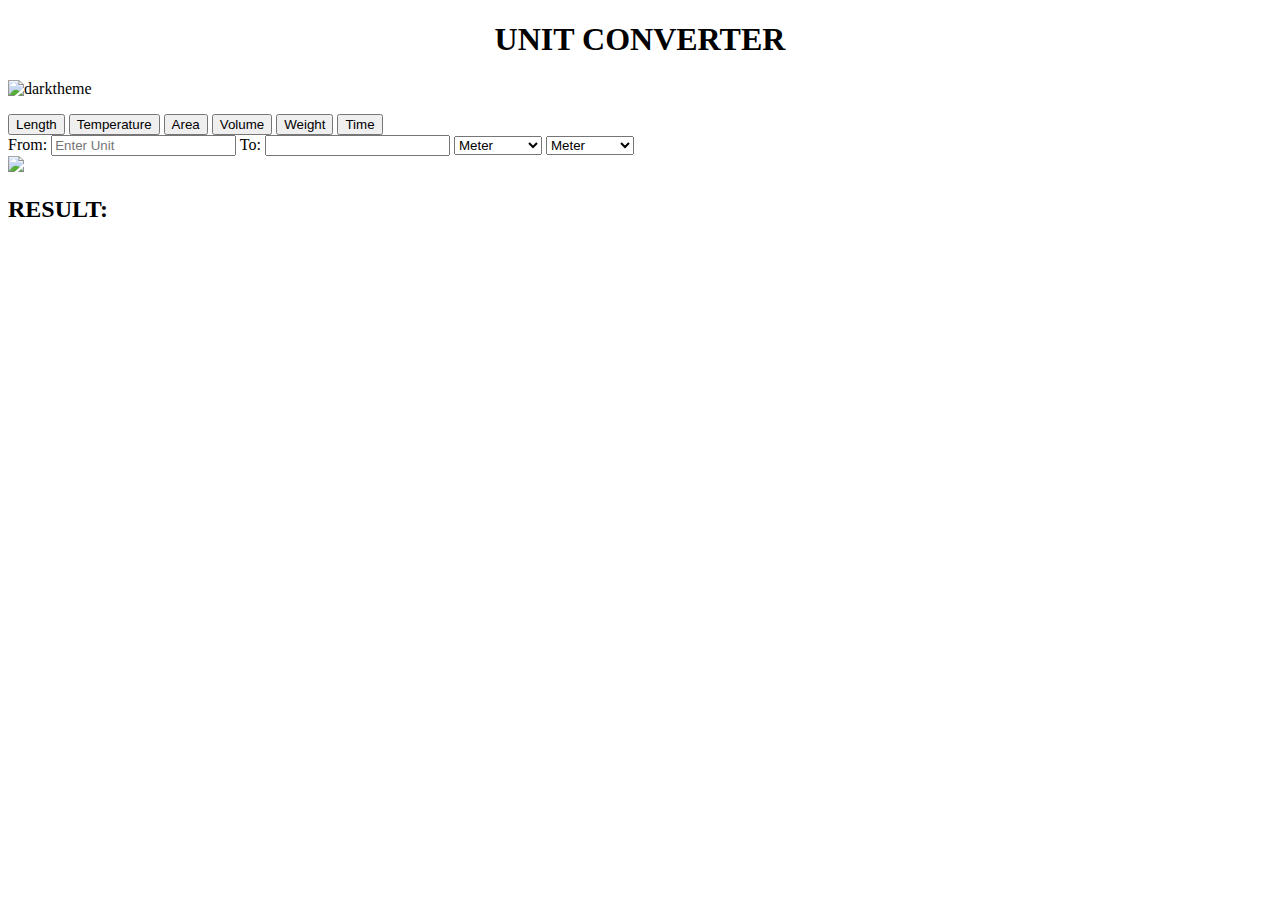
==== UnitConverter.html @ aab084f2 "html" ====
<!DOCTYPE html>
<html lang="en">
<head>
    <meta charset="UTF-8">
    <meta name="viewport" content="width=device-width, initial-scale=1.0">
    <link rel="StyleSheet" href="style.css">
</head>
<body>
    <h1 align="center" id="header">UNIT CONVERTER</h1>
    <p>        <img src="darktheme_icon.png" id="themeicon" title="darktheme">
    </p>
    <div class="menu">
        <button id="length">Length</button>
        <button id="temp">Temperature</button>
        <button id="area">Area</button>
        <button id="volume">Volume</button>
        <button id="weight">Weight</button>
        <button id="time">Time</button>
    </div>
    <div class="box" id="box">
        <label for="from" id="label1">From: </label>
        <input type="text" id="from" placeholder="Enter Unit"/>
        <label for="to" id="label2">To: </label>
        <input type="text" id="to" readonly/>
        <select id="choice1">
            <option value="m">Meter</option>
            <option value="cm">CentiMeter</option>
        </select>
        <select id="choice2">
            <option value="m">Meter</option>
            <option value="cm">CentiMeter</option>
        </select>
        <div class="imageContainer">
            <img src="arrow.png" class="arrow" id="arrow">
        </div>
    <h2>
        <label id="result">RESULT: </label>
    </h2>
    </div>
    <script src="script.js"></script>
</body>
</html>
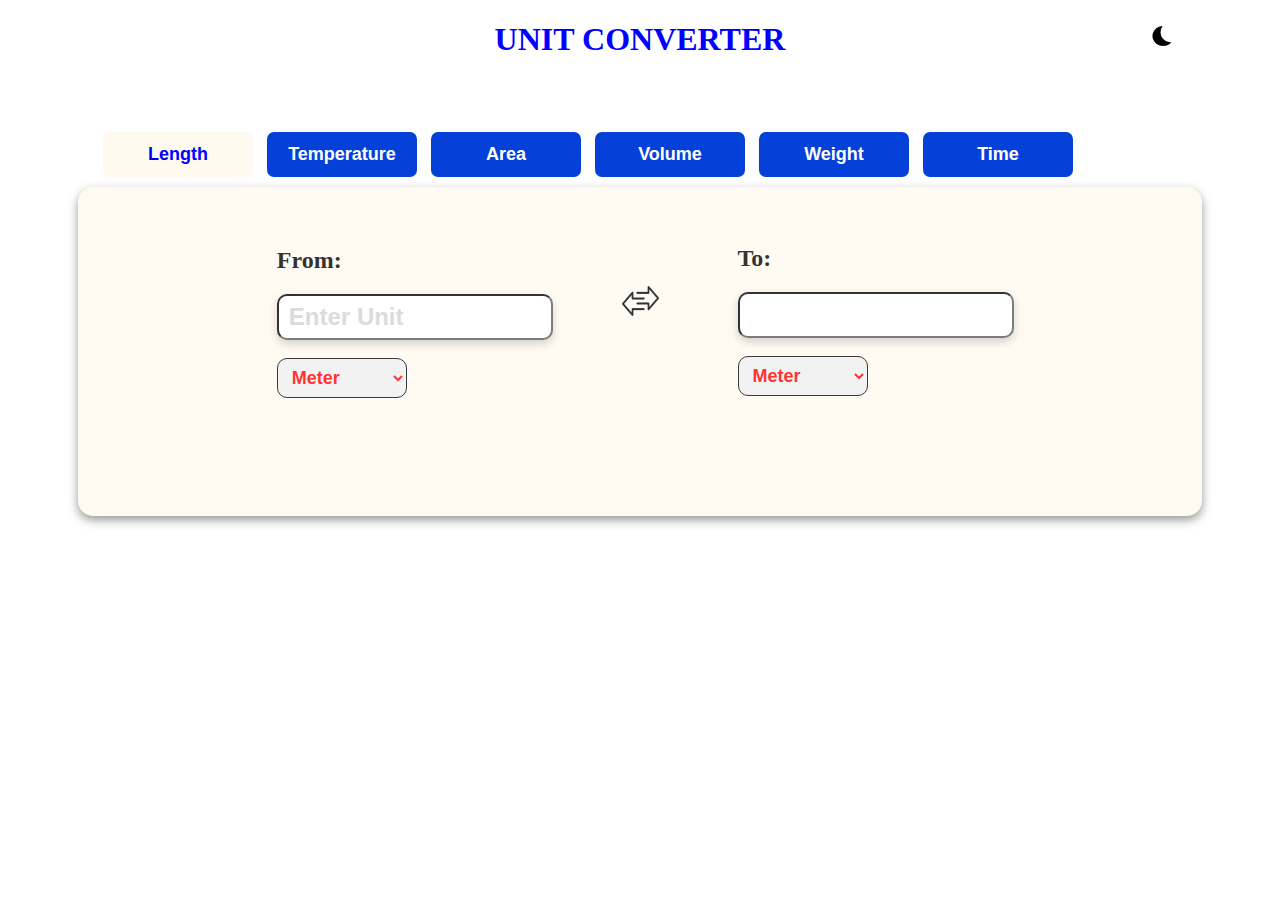
==== commit 7aff0e2c: "html" ====
--- a/UnitConverter.html
+++ b/UnitConverter.html
@@ -7,7 +7,7 @@
 </head>
 <body>
     <h1 align="center" id="header">UNIT CONVERTER</h1>
-    <p>        <img src="darktheme_icon.png" id="themeicon" title="darktheme">
+    <p>        <img src="Images%20and%20Icons/darktheme_icon.png" id="themeicon" title="darktheme">
     </p>
     <div class="menu">
         <button id="length">Length</button>
@@ -31,7 +31,7 @@
             <option value="cm">CentiMeter</option>
         </select>
         <div class="imageContainer">
-            <img src="arrow.png" class="arrow" id="arrow">
+            <img src="Images%20and%20Icons/arrow.png" class="arrow" id="arrow">
         </div>
     <h2>
         <label id="result">RESULT: </label>
--- a/style.css
+++ b/style.css
@@ -0,0 +1,376 @@
+body{
+    background-image: url("bgImg.jpg");
+    transition-delay: 0ms;
+}
+h1{
+    color: blue;
+    font-weight: bolder;
+}
+h1:hover{
+    cursor: default;
+}
+.menu{
+    /*display: flex;
+    flex-wrap: wrap;*/
+    margin: 75px;
+    margin-top: 4.5%;
+    height: 20px;
+    width: auto;
+    padding: 20px;
+    justify-content: center;
+}
+.box{
+    margin-left: 70px;
+    margin-right: 70px;
+    margin-top: -60px;
+    padding: 20px;
+    width: auto;
+    background-color: floralwhite;
+    height: auto;
+    border-radius: 15px;
+    box-shadow: 0 4px 10px rgba(0.5,0,0,0.5);
+    opacity: .8;
+}
+button{
+    margin-right: 10px;
+    height: 45px;
+    width: 150px;
+    border-radius: 7px;
+    border-color: white;
+    border-width: 0;
+    font-weight: bold;
+    font-size: large;
+    color: white;
+    background-color: #0541d8;
+    outline: none;
+    transition: transform 0.15s;
+}
+button:hover{
+    transform: scale(1.1);
+    cursor: pointer;
+    transition:transition 400ms;
+}
+#length{
+    background-color: floralwhite;
+    color: blue;
+    box-shadow: none;
+}
+label{
+    display: block;
+    margin-top: 40px;
+    font-weight: bold;
+    font-size: x-large;
+}
+#label1{
+    margin-left: 16.5%;
+}
+#label2{
+    margin-left: 59%;
+    margin-top: -95px;
+}
+input{
+    block-size: 40px;
+    margin-top: 20px;
+    width:auto;
+    padding-left: 10px;
+    font-weight: bold;
+    font-size: x-large;
+    border-radius: 10px;
+    border-color: #080808;
+    box-shadow: 0 4px 8px rgba(0,0,0,0.2);
+    border-width: 2px;
+}
+#from{
+    margin-left: 16.5%;
+    width: 24%;
+}
+#from::placeholder{
+    color: lightgrey;
+    font-size: x-large;
+}
+#to{
+    margin-left: 59%;
+    width: 24%;
+}
+#to:hover{
+    cursor: none;
+}
+select{
+    block-size: 40px;
+    margin-top: 20px;
+    padding-left: 10px;
+    font-weight: bold;
+    font-size: large;
+    border-radius: 10px;
+    color: red;
+    border-color: #080808;
+    border-width: 1px;
+}
+#choice1{
+    display: block;
+    margin-left: 16.5%;
+}
+#choice2{
+    display: block;
+    margin-left: 59%;
+    margin-top: -42px;
+}
+option {
+    background-color: #fff;
+    color: #333;
+    font-size: 16px;
+    border-radius: 12px;
+    border-color: white;
+    mso-border-shadow: no;
+}
+select option:hover {
+    transform: scale(1.1);
+    cursor: pointer;
+}
+h2{
+    display:flex;
+    justify-content: center;
+    margin-top: 80px;
+}
+#result{
+    display: none;
+    color: black;
+    background-color: springgreen;
+    padding: 15px;
+    border-radius: 7px;
+}
+.imageContainer{
+    display: flex;
+    justify-content: center;
+}
+.arrow {
+    position: absolute;
+    margin-top: -110px;
+    width: 37px;
+    height: 30px;
+}
+.arrow:hover{
+    transform: scale(1.1);
+    transition: transform 200ms;
+    cursor: pointer;
+}
+p{
+    margin-top: -59px;
+    margin-left: 90%;
+}
+#themeicon{
+    width: 32px;
+    height: 30px;
+}
+#themeicon:hover{
+    transform: scale(0.9);
+    transition: transform 200ms;
+    cursor: pointer;
+}
+
+@media (min-width: 391px) and (max-width: 1200px){
+    /*almost*/
+    .menu{
+        margin-top: 40px;
+        margin-left: 2%;
+        width: 90%;
+        margin-bottom: 80px;
+    }
+    .box{
+        margin: 2%;
+        margin-top: -60px;
+    }
+    button{
+        width: 14%;
+        font-size: 100%;
+        margin-right: 6px;
+    }
+    #label1,#choice1{
+        margin-left: 10%;
+    }
+    #label2,#choice2{
+        margin-left: 61%;
+    }
+    #from{
+        margin-left: 10%;
+        width: 25%;
+    }
+    #to{
+        margin-left: 61%;
+        width: 25%;
+    }
+    #temp{
+        width: 110px;
+    }
+}
+@media(min-width: 391px) and (max-width: 650px){
+    /* set*/
+    h1{
+        padding-bottom: 10px ;
+    }
+    button{
+        width: 13vw;
+        margin-right: 4px;
+        font-size: 90%;
+    }
+    #volume{
+        display: none;
+    }
+    .menu{
+        margin: 0;
+        width: auto;
+        padding-right: 0;
+    }
+    .box{
+        margin: 10px;
+        height: auto;
+    }
+    #temp{
+        width: 104px;
+    }
+    #weight{
+        width: 16vw;
+    }
+    label{
+        font-size: 140%;
+    }
+    input{
+        width: 50%;
+        font-size: large;
+    }
+    #label1{
+        margin-left: 8%;
+        margin-top: 65px;
+    }
+    #choice1{
+        position: absolute;
+        margin-left: 30%;
+        margin-top: -157px;
+        font-size: medium;
+    }
+    #choice2{
+        position: absolute;
+        margin-left: 30%;
+        margin-top: 30px;
+        font-size: medium;
+    }
+    #label2{
+        margin-left: 10%;
+        margin-top: 160px;
+    }
+    #from{
+        position: absolute;
+        margin-left: 25%;
+        width: 50vw;
+        margin-top: -30px;
+    }
+    #to{
+        position: absolute;
+        margin-top: -30px;
+        width: 50vw;
+        margin-left: 25%;
+    }
+    .arrow{
+        position: absolute;
+        margin-top: -85px;
+        transform: rotate(90deg);
+    }
+    .arrow:hover{
+        transform: rotate(90deg);
+        transform: scale(1.1);
+    }
+    p{
+        position: absolute;
+        margin-top: -70px;
+    }
+    #result{
+        font-size: medium;
+    }
+}
+@media (max-width:391px){
+    h1{
+        padding-bottom: 10px ;
+        font-size: 150%;
+    }
+    button{
+        width: 12.4vw;
+        margin-right: 4px;
+        font-size: 60%;
+        padding: 0;
+        margin-left: -5px;
+    }
+    #volume{
+        display: none;
+    }
+    .menu{
+        margin: 0;
+        width: auto;
+        padding-right: 0;
+    }
+    .box{
+        margin: 10px;
+        height: auto;
+        width: 77.5vw;
+    }
+    #temp{
+        width: 80px;
+    }
+    label{
+        font-size: 120%;
+    }
+    input{
+        width: 50%;
+        font-size: large;
+    }
+    #label1{
+        margin-left: 6%;
+        margin-top: 65px;
+    }
+    #choice1{
+        position: absolute;
+        margin-left: 30%;
+        margin-top: -157px;
+        font-size: medium;
+    }
+    #choice2{
+        position: absolute;
+        margin-left: 30%;
+        margin-top: 30px;
+        font-size: medium;
+    }
+    #label2{
+        margin-left: 10%;
+        margin-top: 160px;
+    }
+    #from{
+        position: absolute;
+        margin-left: 25%;
+        width: 45vw;
+        margin-top: -30px;
+    }
+    #from::placeholder{
+        font-size: large;
+    }
+    #to{
+        position: absolute;
+        margin-top: -30px;
+        width: 45vw;
+        margin-left: 25%;
+    }
+    .arrow{
+        position: absolute;
+        margin-top: -85px;
+        transform: rotate(90deg);
+    }
+    p{
+        position: absolute;
+        margin-top: -55px;
+    }
+    #themeicon{
+        width: 26px;
+        height: 25px;
+    }
+    #result{
+        font-size: 45%;
+    }
+}